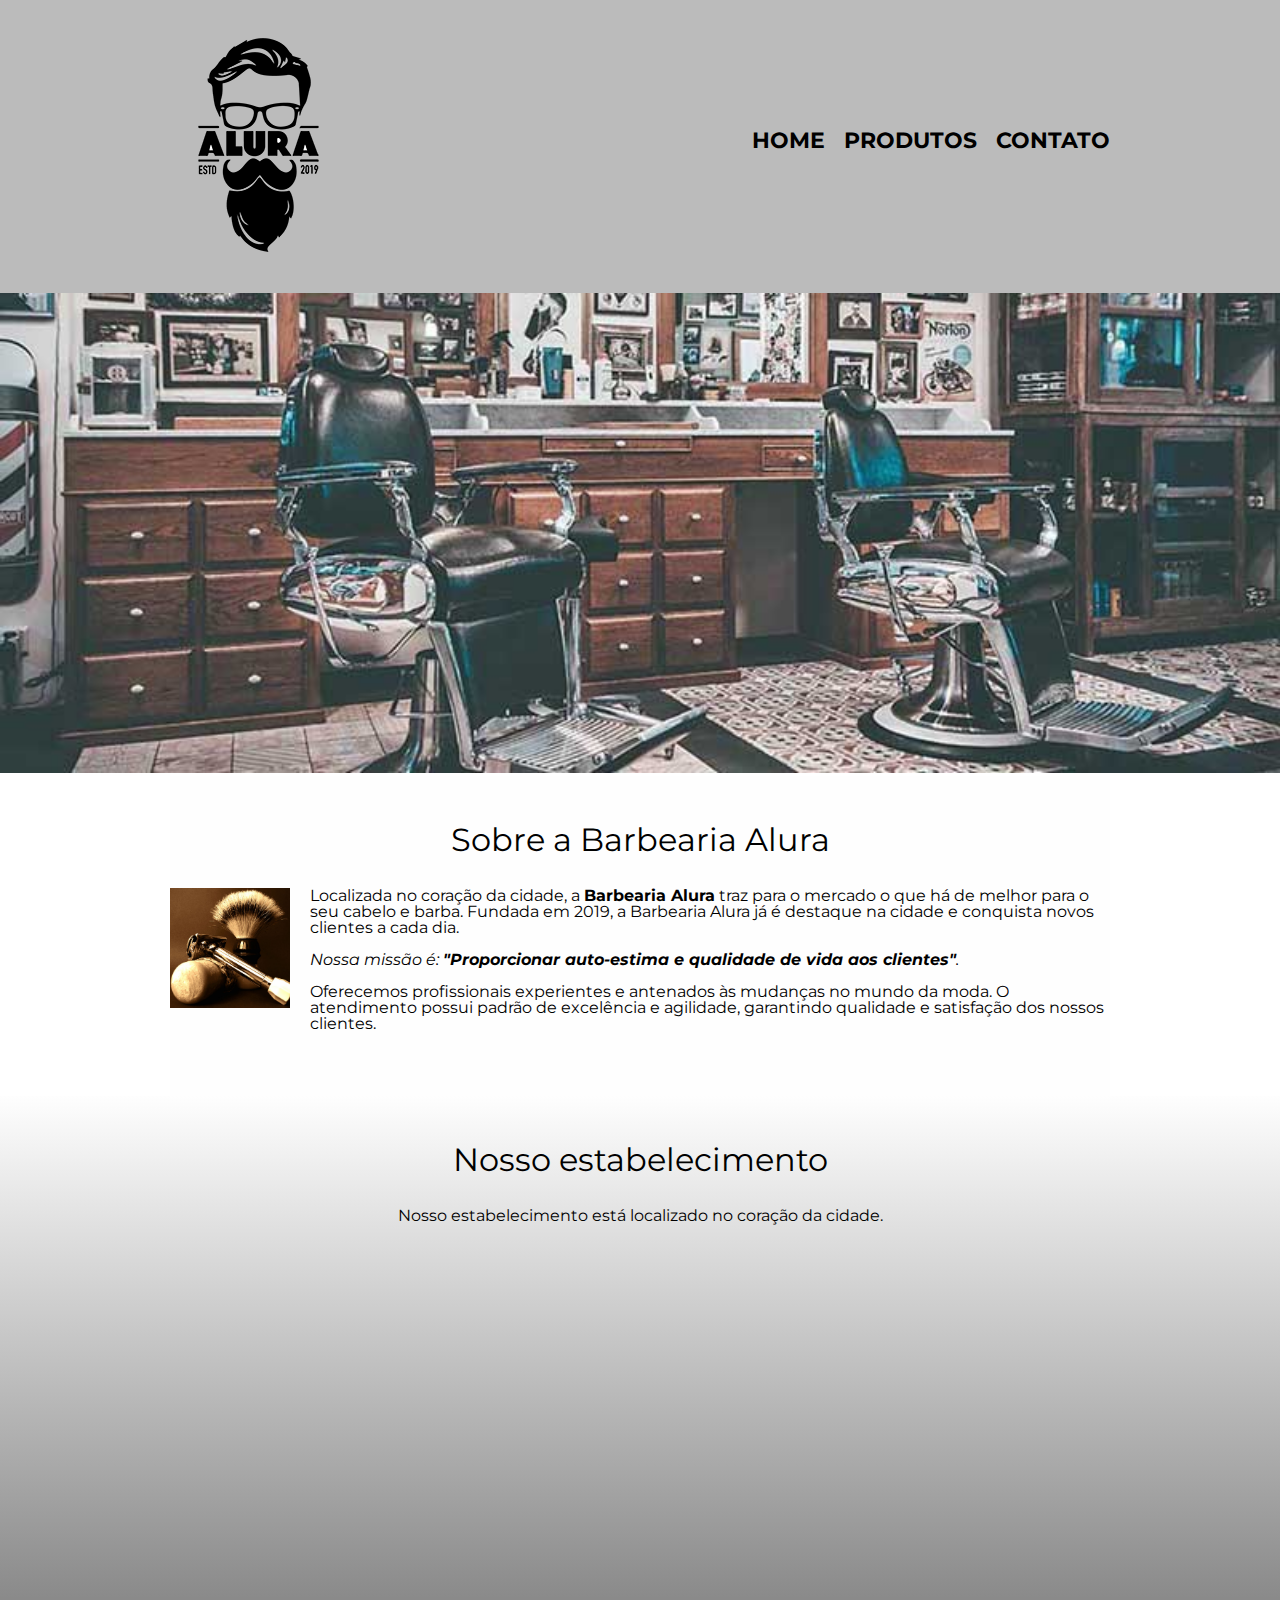
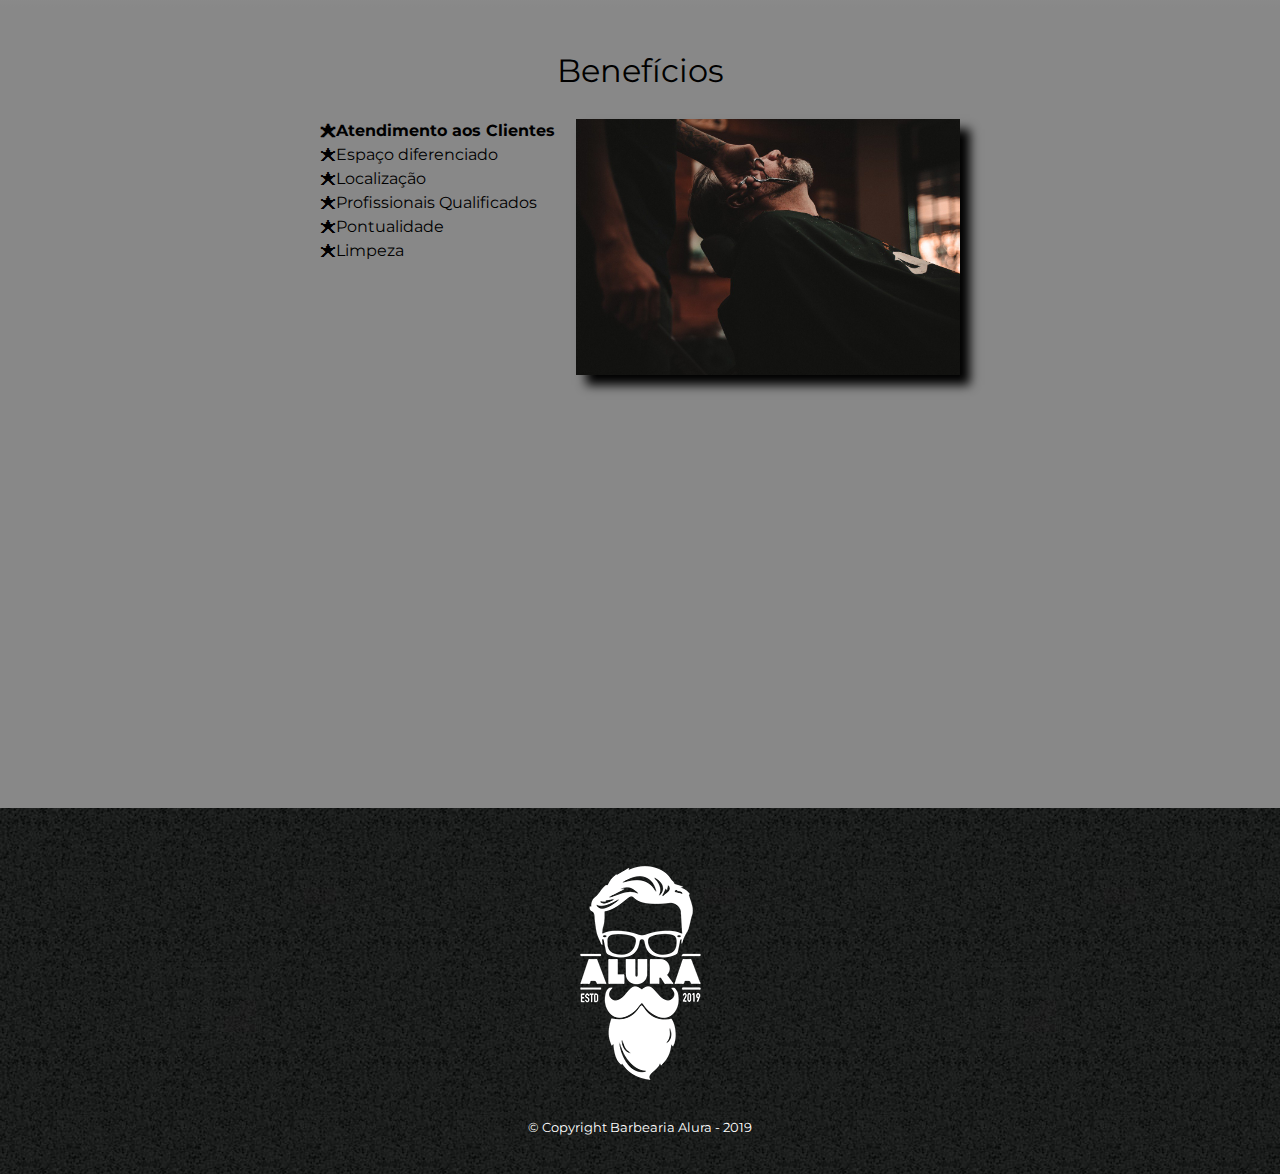
==== index.html @ ead0ad40 "site-modelo-barbearia-alura" ====
<!DOCTYPE html>
<html lang="pt-br">
	<head>
		<meta charset="UTF-8">
		<meta name="viewport" content="width=device-width">
		<title>Barbearia Alura</title>
		
		<link rel="stylesheet" href="reset.css">
		<link rel="stylesheet" href="style.css">
		<link href="https://fonts.googleapis.com/css2?family=Montserrat&display=swap" rel="stylesheet">
	</head>

	<body>
		<header>
			<div class="caixa">
				<h1><img src="logo.png"></h1>

				<nav>
					<ul>
						<li><a href="index.html">Home</a></li>
						<li><a href="produtos.html">Produtos</a></li>
						<li><a href="contato.html">Contato</a></li>
					</ul>
				</nav>
			</div>
		</header>

		<img class="banner" src="banner.jpg">

		<main>
			<section class="principal">
				<h2 class="titulo-principal">Sobre a Barbearia Alura</h2>

				<img class="utensilios" src="utensilios.jpg" alt="Utensilios de um barbeiro.">
		 
				<p>Localizada no coração da cidade, a <strong>Barbearia Alura</strong> traz para o mercado o que há de melhor para o seu cabelo e barba. Fundada em 2019, a Barbearia Alura já é destaque na cidade e conquista novos clientes a cada dia.</p>

				<p><em>Nossa missão é: <strong>"Proporcionar auto-estima e qualidade de vida aos clientes"</strong>.</em></p>

				<p>Oferecemos profissionais experientes e antenados às mudanças no mundo da moda. O atendimento possui padrão de excelência e agilidade, garantindo qualidade e satisfação dos nossos clientes.</p>
			</section>

			<section class="mapa">
				<h3 class="titulo-principal">Nosso estabelecimento</h3>
				<p>Nosso estabelecimento está localizado no coração da cidade.</p>

				<div class="mapa-conteudo">
					<iframe src="https://www.google.com/maps/embed?pb=!1m18!1m12!1m3!1d14625.799387397195!2d-46.64106521317565!3d-23.588194555912317!2m3!1f0!2f0!3f0!3m2!1i1024!2i768!4f13.1!3m3!1m2!1s0x94ce5a2b2ed7f3a1%3A0xab35da2f5ca62674!2sAlura%20-%20Escola%20Online%20de%20Tecnologia!5e0!3m2!1spt-BR!2sbr!4v1669747527729!5m2!1spt-BR!2sbr" width="100%" height="300" style="border:0;" allowfullscreen="" loading="lazy" referrerpolicy="no-referrer-when-downgrade"></iframe>
				</div>
			</section>

			<section class="beneficios">
				<h3 class="titulo-principal">Benefícios</h3>

				<div class="conteudo-beneficios"> 
					<ul class="lista-beneficios">
						<li class="itens">Atendimento aos Clientes</li>
						<li class="itens">Espaço diferenciado</li>
						<li class="itens">Localização</li>
						<li class="itens">Profissionais Qualificados</li>
						<li class="itens">Pontualidade</li>
						<li class="itens">Limpeza</li>
					</ul><img src="beneficios.jpg" class="imagem-beneficios">
				</div>

				<div class="video">
					<iframe width="100%" height="315" src="https://www.youtube.com/embed/wcVVXUV0YUY" title="YouTube video player" frameborder="0" allow="accelerometer; autoplay; clipboard-write; encrypted-media; gyroscope; picture-in-picture" allowfullscreen></iframe>
				</div>
			</section>
		</main>

		<footer>
			<img src="logo-branco.png">
			<p class="copyright">&copy; Copyright Barbearia Alura - 2019</p>
		</footer>
	</body>
</html>
---- style.css ----
body {
	font-family: 'Montserrat', sans-serif;
}

header {
	background: #BBBBBB;
	padding: 20px 0;
}

.caixa {
	position: relative;
	width: 940px;
	margin: 0 auto;
}

nav {
	position: absolute;
	top: 110px;
	right: 0;
}

nav li {
	display: inline;
	margin: 0 0 0 15px;
}

nav a {
	text-transform: uppercase;
	color: #000000;
	font-weight: bold;
	font-size: 22px;
	text-decoration: none;
}

nav a:hover {
	color: #C78C19;
	text-decoration: underline;
}

.produtos {
	width: 940px;
	margin: 0 auto;
	padding: 50px 0;
}

.produtos li {
	display: inline-block;
	text-align: center;
	width: 30%;
	vertical-align: top;
	margin: 0 1.5%;
	padding: 30px 20px;
	box-sizing: border-box;
	border: 2px solid #000000;
	border-radius: 10px;
}

.produtos li:hover {
	border-color: #C78C19;
}

.produtos li:active {
	border-color: #088C19;	
}

.produtos li:hover h2 {
	font-size: 34px;
}

.produtos h2 {
	font-size: 30px;
	font-weight: bold;
}

.produto-descricao {
	font-size: 18px;
}

.produto-preco {
	font-size: 22px;
	font-weight: bold;
	margin-top: 10px;
}

footer {
	text-align: center;
	background: url("bg.jpg");
	padding: 40px 0;
}

.copyright {
	color: #FFFFFF;
	font-size: 13px;
	margin: 20px 0 0;
}

main {
}

form {
	margin: 40px 0;
}

form label, form legend {
	display:block;
	font-size: 20px;
	margin: 0 0 10px;
}

.input-padrao {
	display: block;
	margin: 0 0 20px;
	padding: 10px 25px;
	width: 50%;
}

.checkbox {
	margin: 20px 0;
}

.enviar {
	width:40%;
	padding: 15px 0;
	background: orange;
	color: white;
	font-weight: bold;
	font-size: 18px;
	border: none;
	border-radius: 5px;
	transition: 1s all;
	cursor: pointer;
}

.enviar:hover {
	background: darkorange;
	transform: scale(1.2);
}

table {
	margin: 20px 0 40px;
}

thead {
	background: #555555;
	color: white;
	font-weight: bold;
}

td, th {
	border: 1px solid #000000;
	padding: 8px 15px;
}

/* css da página inicial */
.banner {
	width: 100%;
}

.titulo-principal {
	text-align: center;
	font-size: 2em;
	margin: 0 0 1em;
	clear: left;
}

.principal {
	padding: 3em 0;
	background: #FEFEFE;
	width: 940px;
	margin: 0 auto;
}

.principal p {
	margin: 0 0 1em;
}

.principal strong {
	font-weight: bold;
}

.principal em {
	font-style: italic;
}

.utensilios {
	width: 120px;
	float: left;
	margin: 0 20px 20px 0;
}

.mapa {
	padding: 3em 0;
	background: linear-gradient(#FEFEFE, #888888);
}

.mapa-conteudo {
	width: 940px;
	margin: 0 auto;
}

.mapa p {
	margin: 0 0 2em;
	text-align: center;
}

.beneficios {
	padding: 3em 0;
	background: #888888;
}

.conteudo-beneficios {
	width: 640px;
	margin: 0 auto;
}

.lista-beneficios {
	width: 40%;
	display: inline-block;
	vertical-align: top;
}

.itens {
	line-height: 1.5;
}

.itens:first-child {
	font-weight: bold;
}

.itens:before {
	content: "🟊";
}  

.imagem-beneficios {
	width: 60%;
	opacity: 1;
	transition: 400ms;
	box-shadow: 10px 10px 10px 0 #000000;
}

.imagem-beneficios:hover {
	opacity: 0.3;
}

.video {
	width: 560px;
	margin: 2em auto;
}

@media screen and (max-width: 480px) {
	.caixa, .principal, .conteudo-beneficios, .mapa-conteudo, .video {
		width: auto;
	}

	h1 {
		text-align: center;
	}

	nav {
		position: static;
	}

	.lista-beneficios, .imagem-beneficios {
		width: 100%;
	}
}
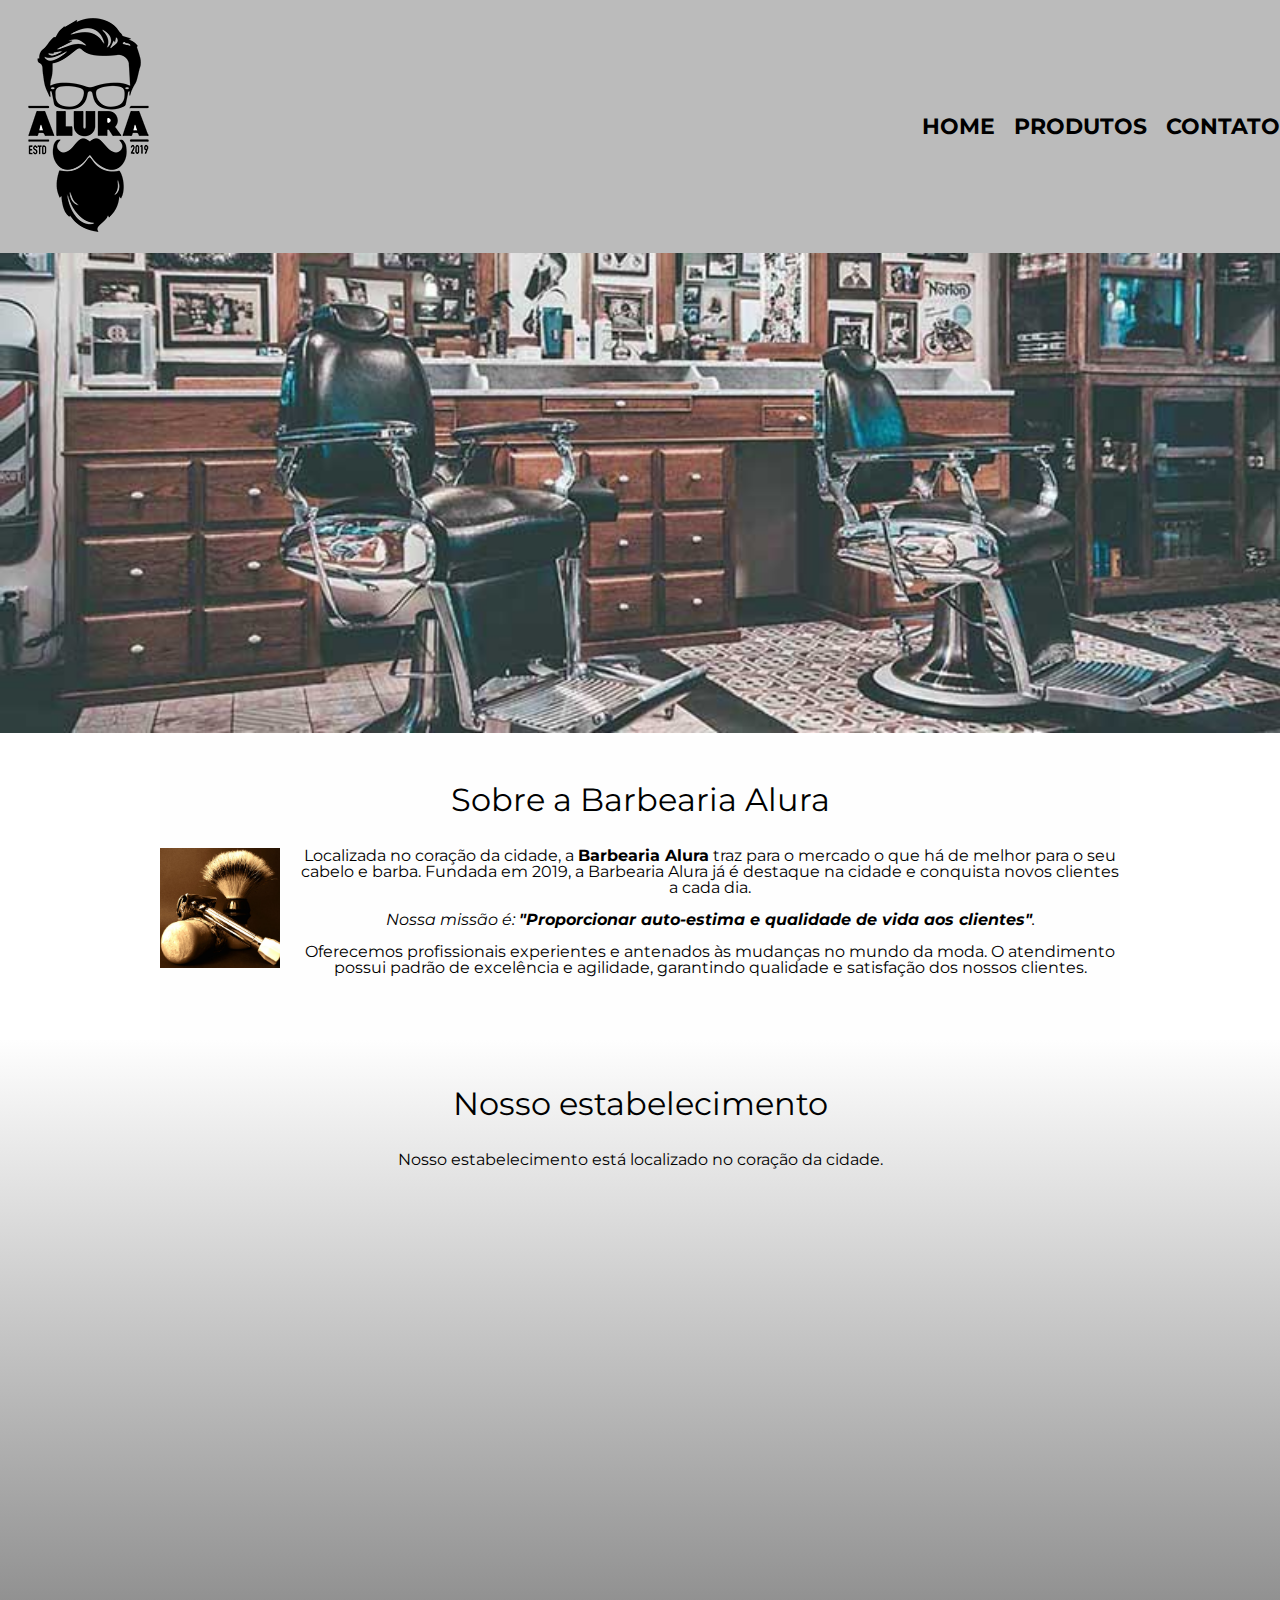
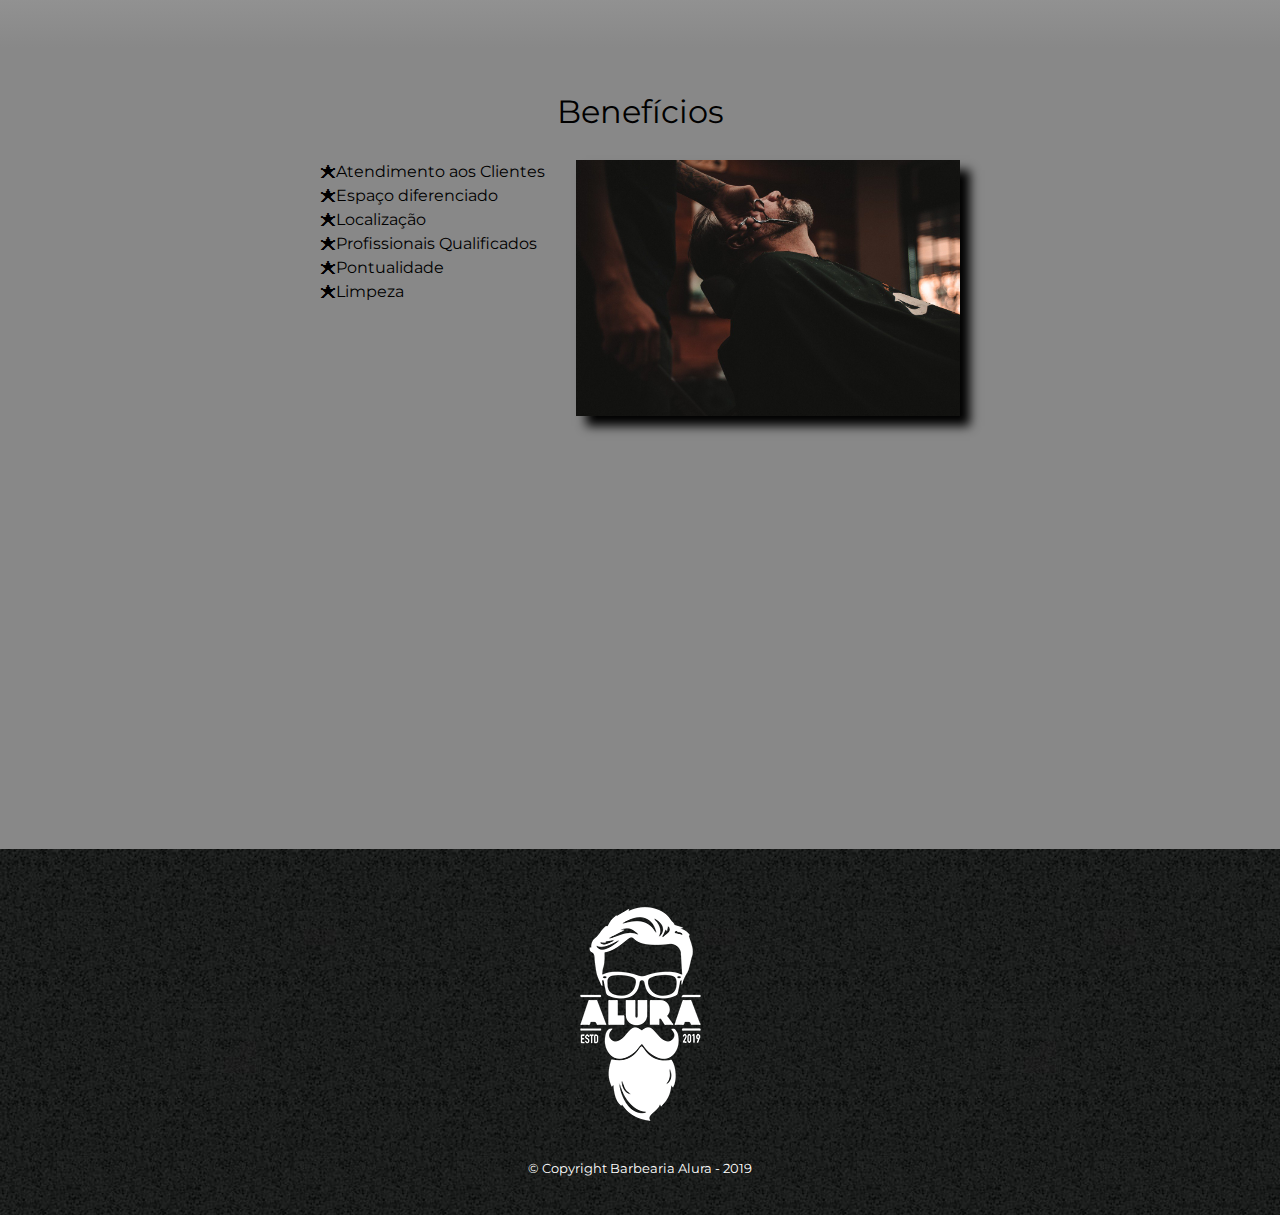
==== commit 08e1556f: "organização em pastas e ajuste da página" ====
--- a/index.html
+++ b/index.html
@@ -3,17 +3,17 @@
 	<head>
 		<meta charset="UTF-8">
 		<meta name="viewport" content="width=device-width">
-		<title>Barbearia Alura</title>
+		<title>Home - Barbearia Alura</title>
 		
-		<link rel="stylesheet" href="reset.css">
-		<link rel="stylesheet" href="style.css">
+		<link rel="stylesheet" href="./assets/css/reset.css">
+		<link rel="stylesheet" href="./assets/css/style.css">
 		<link href="https://fonts.googleapis.com/css2?family=Montserrat&display=swap" rel="stylesheet">
 	</head>
 
 	<body>
 		<header>
 			<div class="caixa">
-				<h1><img src="logo.png"></h1>
+				<h1><img src="./assets/img/logo.png" alt="Logo da Barbearia Alura"></h1>
 
 				<nav>
 					<ul>
@@ -25,13 +25,13 @@
 			</div>
 		</header>
 
-		<img class="banner" src="banner.jpg">
+		<img class="banner" src="./assets/img/banner.jpg">
 
 		<main>
 			<section class="principal">
 				<h2 class="titulo-principal">Sobre a Barbearia Alura</h2>
 
-				<img class="utensilios" src="utensilios.jpg" alt="Utensilios de um barbeiro.">
+				<img class="utensilios" src="./assets/img/utensilios.jpg" alt="Utensilios de um barbeiro.">
 		 
 				<p>Localizada no coração da cidade, a <strong>Barbearia Alura</strong> traz para o mercado o que há de melhor para o seu cabelo e barba. Fundada em 2019, a Barbearia Alura já é destaque na cidade e conquista novos clientes a cada dia.</p>
 
@@ -45,7 +45,7 @@
 				<p>Nosso estabelecimento está localizado no coração da cidade.</p>
 
 				<div class="mapa-conteudo">
-					<iframe src="https://www.google.com/maps/embed?pb=!1m18!1m12!1m3!1d14625.799387397195!2d-46.64106521317565!3d-23.588194555912317!2m3!1f0!2f0!3f0!3m2!1i1024!2i768!4f13.1!3m3!1m2!1s0x94ce5a2b2ed7f3a1%3A0xab35da2f5ca62674!2sAlura%20-%20Escola%20Online%20de%20Tecnologia!5e0!3m2!1spt-BR!2sbr!4v1669747527729!5m2!1spt-BR!2sbr" width="100%" height="300" style="border:0;" allowfullscreen="" loading="lazy" referrerpolicy="no-referrer-when-downgrade"></iframe>
+					<iframe src="https://www.google.com/maps/embed?pb=!1m18!1m12!1m3!1d14625.799387397195!2d-46.64106521317565!3d-23.588194555912317!2m3!1f0!2f0!3f0!3m2!1i1024!2i768!4f13.1!3m3!1m2!1s0x94ce5a2b2ed7f3a1%3A0xab35da2f5ca62674!2sAlura%20-%20Escola%20Online%20de%20Tecnologia!5e0!3m2!1spt-BR!2sbr!4v1669747527729!5m2!1spt-BR!2sbr" width="100%" height="400" style="border:0;" allowfullscreen="" loading="lazy" referrerpolicy="no-referrer-when-downgrade"></iframe>
 				</div>
 			</section>
 
@@ -60,7 +60,7 @@
 						<li class="itens">Profissionais Qualificados</li>
 						<li class="itens">Pontualidade</li>
 						<li class="itens">Limpeza</li>
-					</ul><img src="beneficios.jpg" class="imagem-beneficios">
+					</ul><img src="./assets/img/beneficios.jpg" class="imagem-beneficios">
 				</div>
 
 				<div class="video">
@@ -70,7 +70,7 @@
 		</main>
 
 		<footer>
-			<img src="logo-branco.png">
+			<img src="./assets/img/logo-branco.png" alt="Logo da Barbearia Alura">
 			<p class="copyright">&copy; Copyright Barbearia Alura - 2019</p>
 		</footer>
 	</body>
--- a/assets/css/style.css
+++ b/assets/css/style.css
@@ -0,0 +1,295 @@
+body {
+	font-family: 'Montserrat', sans-serif;
+	width: 100%;
+    margin: 0 auto;
+    box-sizing:border-box;
+}
+
+header {
+	background: #BBBBBB;
+	display: flex;
+    justify-content: center;
+	align-items: center;
+    flex-direction: column;
+    margin: auto;
+    width: 100%;
+}
+
+.caixa {
+	width: 100%;
+	display: flex;
+    justify-content: space-between;
+    align-items: center;
+}
+
+nav li {
+	display: inline;
+	margin: 0 0 0 15px;
+}
+
+nav a {
+	text-transform: uppercase;
+	color: #000000;
+	font-weight: bold;
+	font-size: 22px;
+	text-decoration: none;
+}
+
+nav a:hover {
+	color: #C78C19;
+	text-decoration: underline;
+}
+
+.produtos {
+	width: 100%;
+	margin: 0 auto;
+	padding: 50px 0;
+}
+
+.imagem-produtos {
+	width: 100%;
+}
+
+.produtos li {
+	display: inline-block;
+	text-align: center;
+	width: 30%;
+	vertical-align: top;
+	margin: 0 1.5%;
+	padding: 30px 20px;
+	box-sizing: border-box;
+	border: 2px solid #000000;
+	border-radius: 10px;
+}
+
+.produtos li:hover {
+	border-color: #C78C19;
+}
+
+.produtos li:active {
+	border-color: #088C19;	
+}
+
+.produtos li:hover h2 {
+	font-size: 28px;
+}
+
+.produtos h2 {
+	font-size: 25px;
+	font-weight: bold;
+}
+
+.produto-descricao {
+	font-size: 18px;
+}
+
+.produto-preco {
+	font-size: 22px;
+	font-weight: bold;
+	margin-top: 10px;
+}
+
+footer {
+	text-align: center;
+	background: url("./bg.jpg");
+	padding: 40px 0;
+}
+
+.copyright {
+	color: #FFFFFF;
+	font-size: 13px;
+	margin: 20px 0 0;
+}
+
+form {
+	margin: 40px 0;
+	text-align: center;
+}
+
+form label, form legend {
+	display: flex;
+	align-items: center;
+	justify-content: center;
+	font-size: 20px;
+	margin: 0 0 10px;
+}
+
+.input-padrao {
+	display: flex;
+	align-items: center;
+	justify-content: center;
+	margin: 0 25% 20px;
+	padding: 10px;
+	width: 50%;
+}
+
+.checkbox {
+	margin: 20px 0;
+}
+
+.enviar {
+	width:40%;
+	padding: 15px 0;
+	background: orange;
+	color: white;
+	font-weight: bold;
+	font-size: 18px;
+	border: none;
+	border-radius: 5px;
+	transition: 1s all;
+	cursor: pointer;
+}
+
+.enviar:hover {
+	background: darkorange;
+	transform: scale(1.2);
+}
+
+.tabela-horarios {
+	display: flex;
+	align-items: center;
+	justify-content: center;
+	padding: 1rem;
+}
+
+thead {
+	background: #555555;
+	color: white;
+	font-weight: bold;
+}
+
+td, th {
+	border: 1px solid #000000;
+	padding: 8px 15px;
+}
+
+/* css da página inicial */
+.banner {
+	width: 100%;
+}
+
+.titulo-principal {
+	text-align: center;
+	width: 100%;
+	font-size: 2em;
+	margin: 0 0 1em;
+	clear: left;
+}
+
+.principal {
+	padding: 3em 0;
+	background: #FEFEFE;
+	width: 75%;
+	text-align: center;
+	margin: 0 auto;
+}
+
+.principal p {
+	margin: 0 0 1em;
+}
+
+.principal strong {
+	font-weight: bold;
+}
+
+.principal em {
+	font-style: italic;
+}
+
+.utensilios {
+	width: 120px;
+	float: left;
+	margin: 0 20px 20px 0;
+}
+
+.mapa {
+	padding: 3em 0;
+	background: linear-gradient(#FEFEFE, #888888);
+}
+
+.mapa-conteudo {
+	display: flex;
+	justify-content: center;
+	width: 75%;
+	margin: 0 auto;
+}
+
+.mapa p {
+	margin: 0 0 2em;
+	text-align: center;
+}
+
+.beneficios {
+	padding: 3em 0;
+	background: #888888;
+}
+
+.conteudo-beneficios {
+	width: 640px;
+	margin: 0 auto;
+}
+
+.lista-beneficios {
+	width: 40%;
+	display: inline-block;
+	vertical-align: top;
+}
+
+.itens {
+	line-height: 1.5;
+}
+
+.itens:before {
+	content: "🟊";
+}  
+
+.imagem-beneficios {
+	width: 60%;
+	opacity: 1;
+	transition: 400ms;
+	box-shadow: 10px 10px 10px 0 #000000;
+}
+
+.imagem-beneficios:hover {
+	opacity: 0.3;
+}
+
+.video {
+	width: 560px;
+	margin: 2em auto;
+}
+
+@media screen and (max-width: 637px) {
+	.caixa, .principal, .conteudo-beneficios, .mapa-conteudo, .video, .produtos {
+		width: auto;
+	}
+
+	.produtos li {
+		width: auto;
+		padding-right: 43px;
+		padding-left: 48px;
+	}
+
+	h1 {
+		text-align: center;
+	}
+
+	nav {
+		position: static;
+	}
+	
+	img {
+		width: auto;
+	}
+	
+	form {
+		margin: 40px 0;
+		text-align: center;
+	}
+
+	.lista-beneficios, .imagem-beneficios {
+		width: 100%;
+	}
+}
+
+
